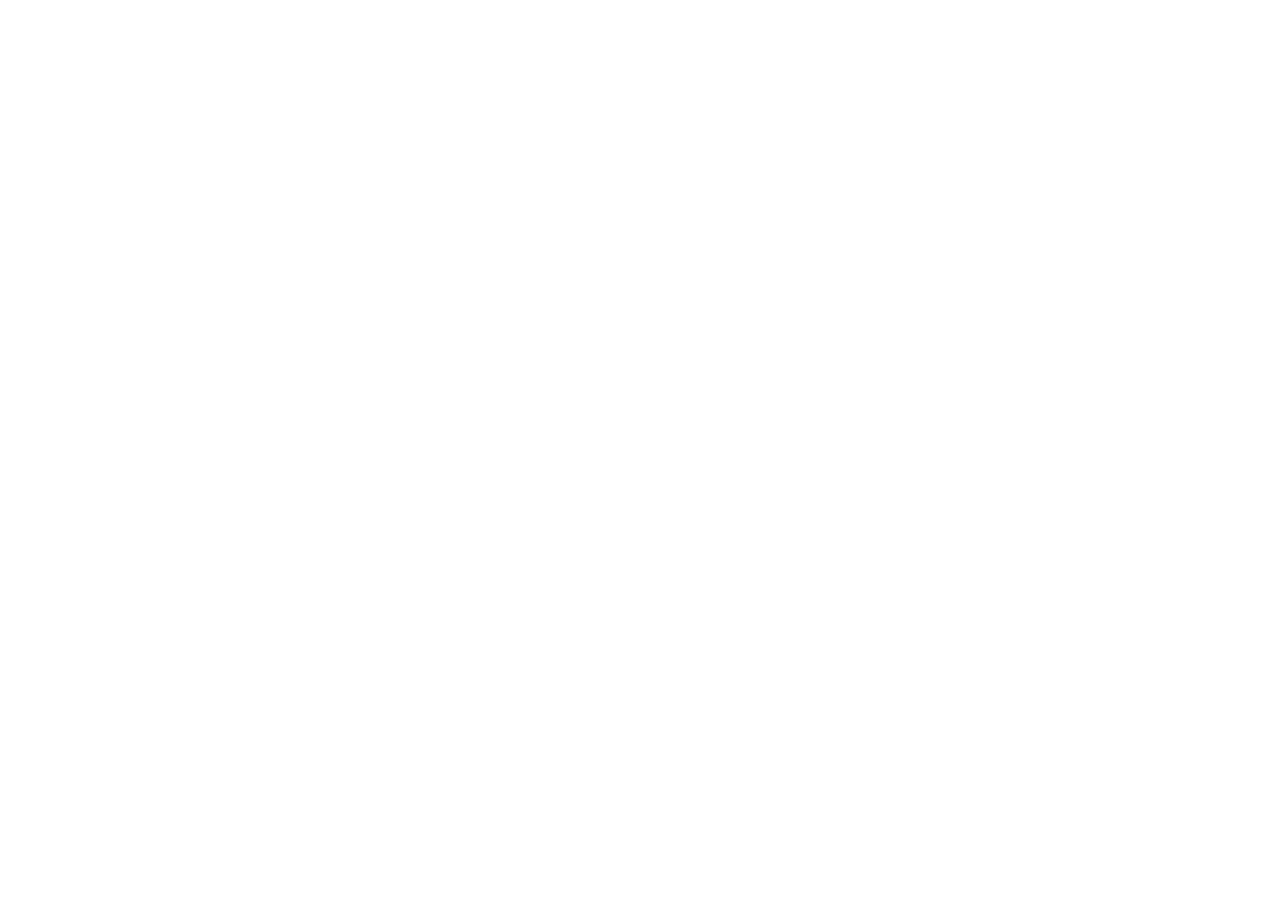
==== index.html @ e096c6a3 "First commit" ====
<!DOCTYPE html>
<html lang="en">
<head>
    <meta charset="UTF-8">
    <meta name="viewport" content="width=device-width, initial-scale=1.0">
    <title>Document</title>
</head>
<body>
    
</body>
</html>
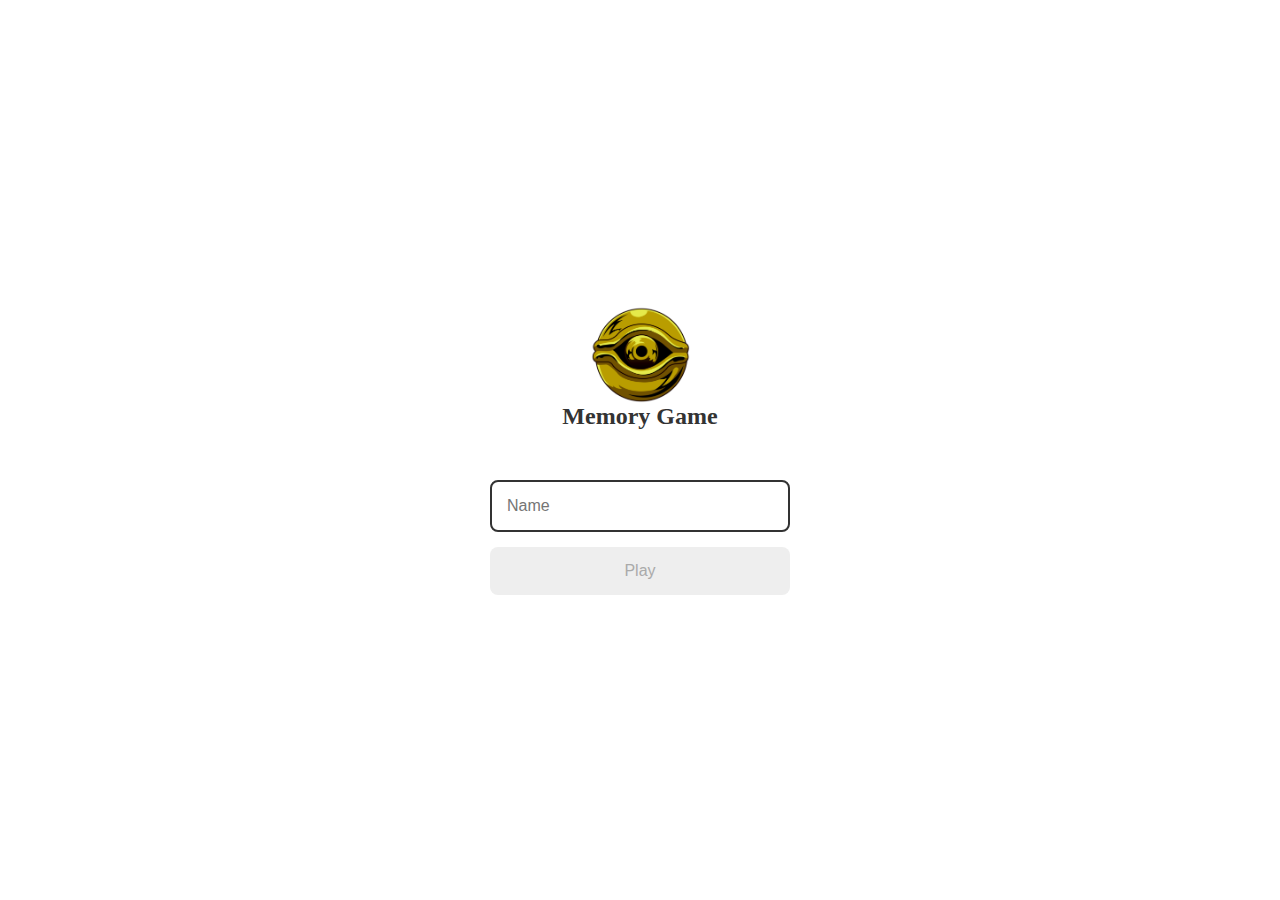
==== commit 1198caf3: "Finalizando a estilização" ====
--- a/index.html
+++ b/index.html
@@ -3,9 +3,24 @@
 <head>
     <meta charset="UTF-8">
     <meta name="viewport" content="width=device-width, initial-scale=1.0">
-    <title>Document</title>
+
+    <link rel="stylesheet" href="./css/reset.css">
+    <link rel="stylesheet" href="./css/login.css">
+
+    <title>Yu-Gi-Oh! Memory Game</title>
 </head>
 <body>
+
+    <form class="login-form">
+        <div class="login__header">
+            <img src="./images/millennium-eye.png" alt="eye icon">
+            <h1>Memory Game</h1>
+        </div>
+
+        <input type="text" placeholder="Name" class="login__input">
+        <button type="submit" class="login__button" disabled>Play</button>
+
+    </form>
     
 </body>
 </html>--- a/css/login.css
+++ b/css/login.css
@@ -0,0 +1,53 @@
+.login-form {
+    align-items: center;
+    display: flex;
+    flex-direction: column;
+    height: 100Vh;
+    justify-content: center;
+}
+
+.login__header {
+    align-items: center;
+    display: flex;
+    flex-direction: column;
+    justify-content: center;
+    margin-bottom: 50px;
+}
+
+.login__header img {
+    width: 100px;
+}
+
+.login__header h1 {
+    color: #333;
+    font-size: 1.5em;
+}
+
+.login__input {
+    border: 2px solid #333;
+    border-radius: 8px;
+    color: #333;
+    font-size: 1em;
+    margin-bottom: 15px;
+    max-width: 300px;
+    outline: none;
+    padding: 15px;
+    width: 100%;
+}
+
+.login__button {
+    background-color: #b99d00;
+    border-radius: 8px;
+    color: #fff;
+    cursor: pointer;
+    font-size: 1em;
+    max-width: 300px;
+    padding: 15px;
+    width: 100%;
+}
+
+.login__button:disabled {
+    background-color: #eee;
+    color: #aaa;
+    cursor: auto;
+}